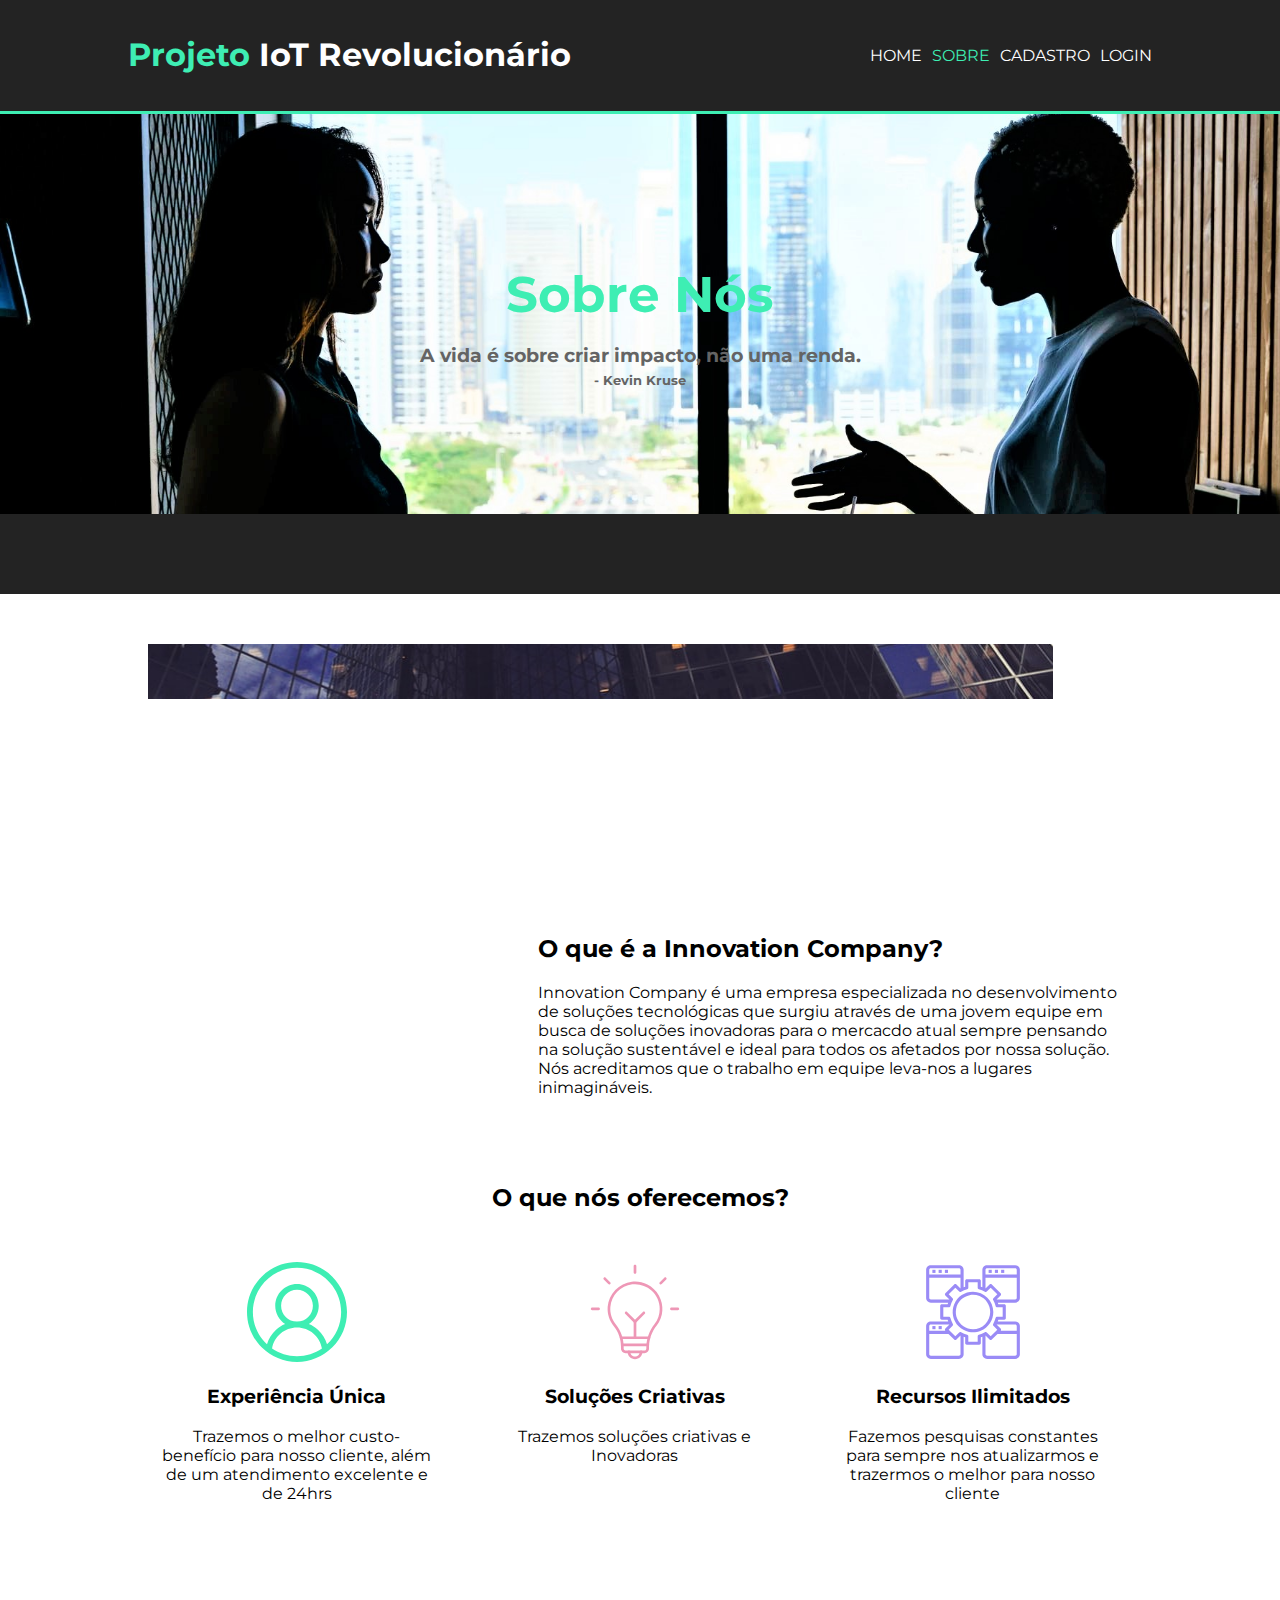
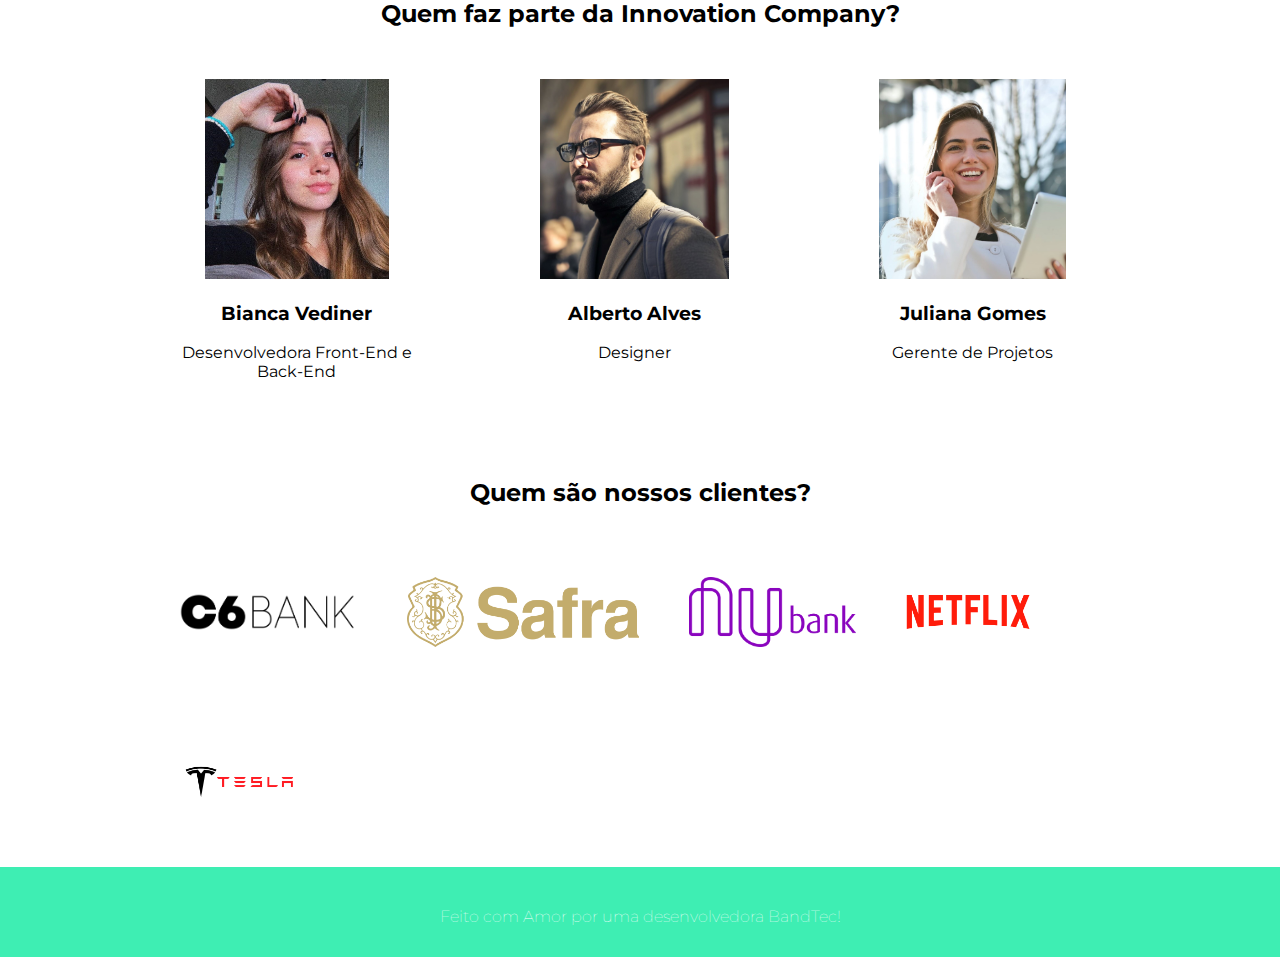
==== Projeto IoT Revolucionário/about-us.html @ 923848e6 "Subindo a estilização do site" ====
<!DOCTYPE html>
<html lang="en">

<head>
    <meta charset="UTF-8">
    <meta http-equiv="X-UA-Compatible" content="IE=edge">
    <meta name="viewport" content="width=device-width, initial-scale=1.0">
    <title>Projeto IOT Revolucionário</title>

    <link rel="stylesheet" href="css/about-us.css">
    <link rel="shortcut icon" href="img/icon.svg" type="image/x-icon">
    
</head>

<body>
    <div class="header">
        <div class="container">
            <h1 class="logo"><span class="destaque">Projeto</span> IoT Revolucionário</h1>
        
            <ul class="navbar">
                <li><a href="index.html">Home</a></span></li>
                <li><a href="about-us.html"><span class="destaque">Sobre</span></a></li>
                <li>Cadastro</li>
                <li>Login</li>
            </ul>
        </div>
    </div>

    <div class="banner">
        <div class="container">
            <h1 class="destaque">
                Sobre Nós
            </h1>
            <h3>
                A vida é sobre criar impacto, não uma renda.
                <h5>- Kevin Kruse</h5>
            </h3>
        </div>
    </div>

    <div class="barra">
    </div>
    
    <div class="box-about">
        <div class="container">
            <div class="history-img">
                <div class="history">
                    <h2>O que é a Innovation Company?</h2>
                    <p>Innovation Company é uma empresa especializada no desenvolvimento de soluções tecnológicas que surgiu através de uma jovem equipe em busca de soluções inovadoras para o mercacdo atual sempre pensando na solução sustentável e ideal para todos os afetados por nossa solução.
                    <br>
                    Nós acreditamos que o trabalho em equipe leva-nos a lugares inimagináveis.
                    </p>
                </div>
            </div>
        </div>
    </div>

    <div class="box">
        <div class="container">
            <div class="box-product">
               <h2>O que nós oferecemos?</h2>
               <div class="box-item">
                    <img src="img/user.svg">
                    <h3>Experiência Única</h3>
                    <p>Trazemos o melhor custo-benefício para nosso cliente, além de um atendimento excelente e de 24hrs</p>
                </div>
               <div class="box-item">
                    <img src="img/ideias.svg">
                    <h3>Soluções Criativas</h3>
                    <p>Trazemos soluções criativas e Inovadoras</p>
                </div>
                <div class="box-item">
                    <img src="img/recursos.svg">
                    <h3>Recursos Ilimitados</h3>
                    <p>Fazemos pesquisas constantes para sempre nos atualizarmos e trazermos o melhor para nosso cliente</p>
                </div>
            </div>
        </div>
    </div>

    <div class="box-team">
        <div class="container">
            <div class="team">
                <h2>Quem faz parte da Innovation Company?</h2>
                <div class="box-item">
                    <a href="https://github.com/BiaVediner"><img src="img/team3.jpeg"></a>
                    <h3>Bianca Vediner</h3>
                    <p>Desenvolvedora Front-End e Back-End</p>
                </div>
                <div class="box-item">
                    <a href="https://github.com/BiaVediner"><img src="img/team2.jpeg"></a>
                    <h3>Alberto Alves</h3>
                    <p>Designer</p>
                </div>
                <div class="box-item">
                    <a href="https://github.com/BiaVediner"><img src="img/team1.jpeg"></a>
                    <h3>Juliana Gomes</h3>
                    <p>Gerente de Projetos</p>
                </div>
            </div>
        </div>
    </div>

    <div class="box-clients">
        <div class="container">
            <div class="clients">
                <h2>Quem são nossos clientes?</h2>
                <img src="img/c6logo.png">
                <img src="img/safralogo.png">
                <img src="img/nubanklogo.png">
                <img src="img/netflixlogo.png">
                <img src="img/teslalogo.png">
            </div>
        </div>
    </div>
    
    <div class="footer">
        <div class="container">
            <h4>Feito com Amor por <a href="https://github.com/BiaVediner">uma desenvolvedora BandTec!</a></h4>
        </div>
    </div>
</body>

</html>
---- Projeto IoT Revolucionário/css/about-us.css ----
@import url('https://fonts.googleapis.com/css2?family=Montserrat:wght@400;600&display=swap');

body {
    font-family: 'Montserrat', sans-serif;
    margin: 0;
}

.header {
    background-color: #232323;
    color: #fff;
    overflow: auto;
    border-bottom: 3px solid rgb(62, 238, 179);
    padding: 30px 0 30px 0;
}

.container {
    width: 80%;
    margin: auto;
}

.navbar {
    list-style: none;
    float: right;

}

.logo {
    margin: 0;
    float: left;
    padding-top: 5px;
}

.navbar li {
    float: left;
    margin-left: 10px; 
    text-transform: uppercase;
}

.navbar a {
    color: rgb(255, 255, 255);
    text-decoration: none;
}

.destaque {
    color: rgb(62, 238, 179);
}


/* BANNNER */

.banner {
    text-align: center;
    background: rgb(207, 207, 207) url(../img/banner-about-us.jpeg) no-repeat fixed;
    background-size: cover;
    height: 400px;
}

.banner h1 {
    margin: 0;
    font-size: 50px;
    padding-top: 150px;
}

.banner h3 {
    color: #646464;
    margin-bottom: 5px;
}

.banner h5 {
    color: #646464;
    margin-top: 0;
}

.barra {
    background-color: #232323;
    height: 80px;
}

/* HISTORIA */

.box-about {
    overflow: auto;
    margin-top: 50px;
}

.history-img {
    height: 425px;
    width: 95%;
    margin-left: 2%;
    background: url(../img/empresa.jpg) no-repeat fixed;
}

.history {
    background-color: rgb(255, 255, 255);
    margin-top: 270px;
    width: 60%;
    padding-left: 15px;
    float: right;
}

/* PRODUTOS */

.box {
    overflow: auto;
    margin-top: 50px;
}

.box-product {
    text-align: center;
}

.box img {
    height: 100px;
}

/*EQUIPE*/

.box-team {
    overflow: auto;
    margin-top: 30px;
}

.team {
    text-align: center;
}

.box-team img {
    height: 200px;
}

.box-item {
    float: left;
    text-align: center;
    width: 27%;
    padding: 3%;
}

/*CLIENTES*/

.box-clients {
    overflow: auto;
    margin-top: 30px;
}

.clients {
    text-align: center;
    width: 90%;
    margin: auto;
}

.box-clients img {
    height: 70px;
    float: left;
    padding-right: 50px;
    margin: 50px 0;
}   

/*FOOTER*/

.footer {
   text-align: center;
   background-color: rgb(62, 238, 179);
   height: 90px
}

.footer h4 {
    margin: 0;
    font-weight: 100;
    color: #fff;
    padding-top: 40px;
    cursor: pointer;
}

.footer a {
    text-decoration: none;
    color: #fff;
}
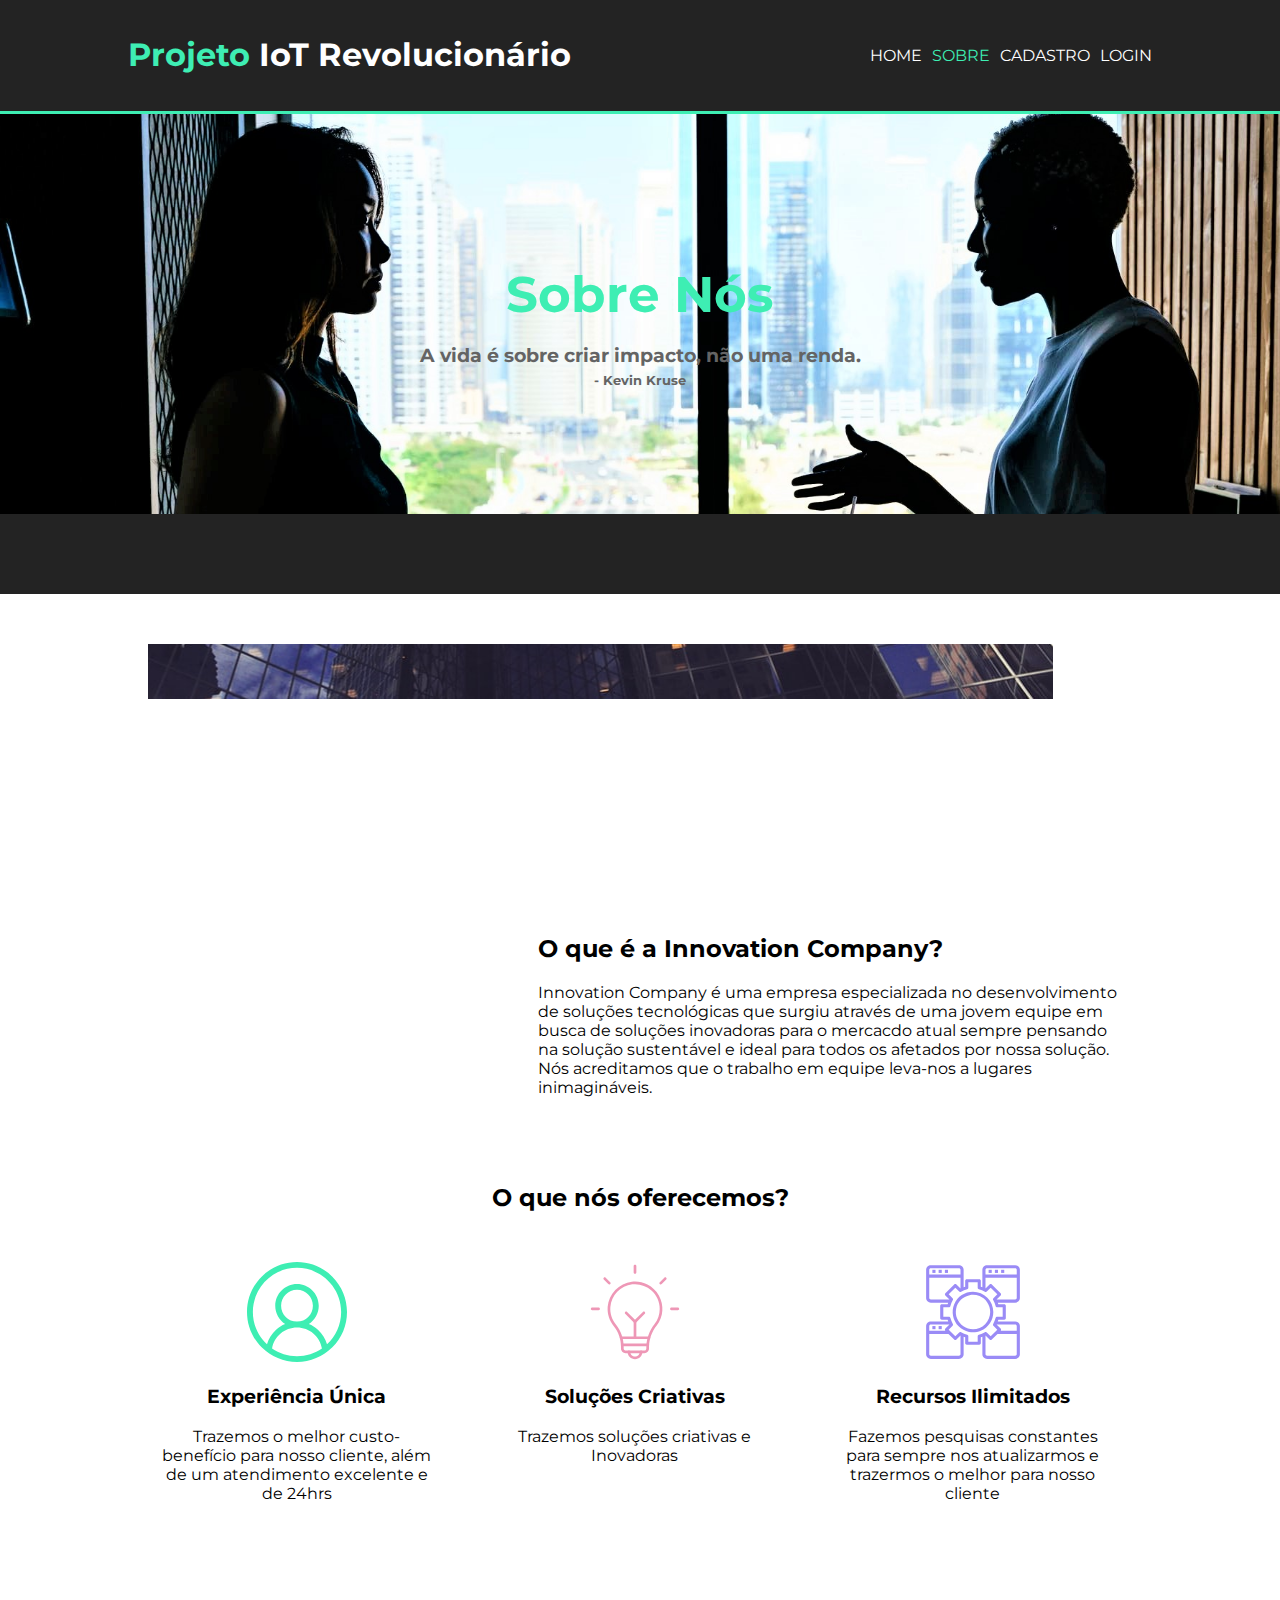
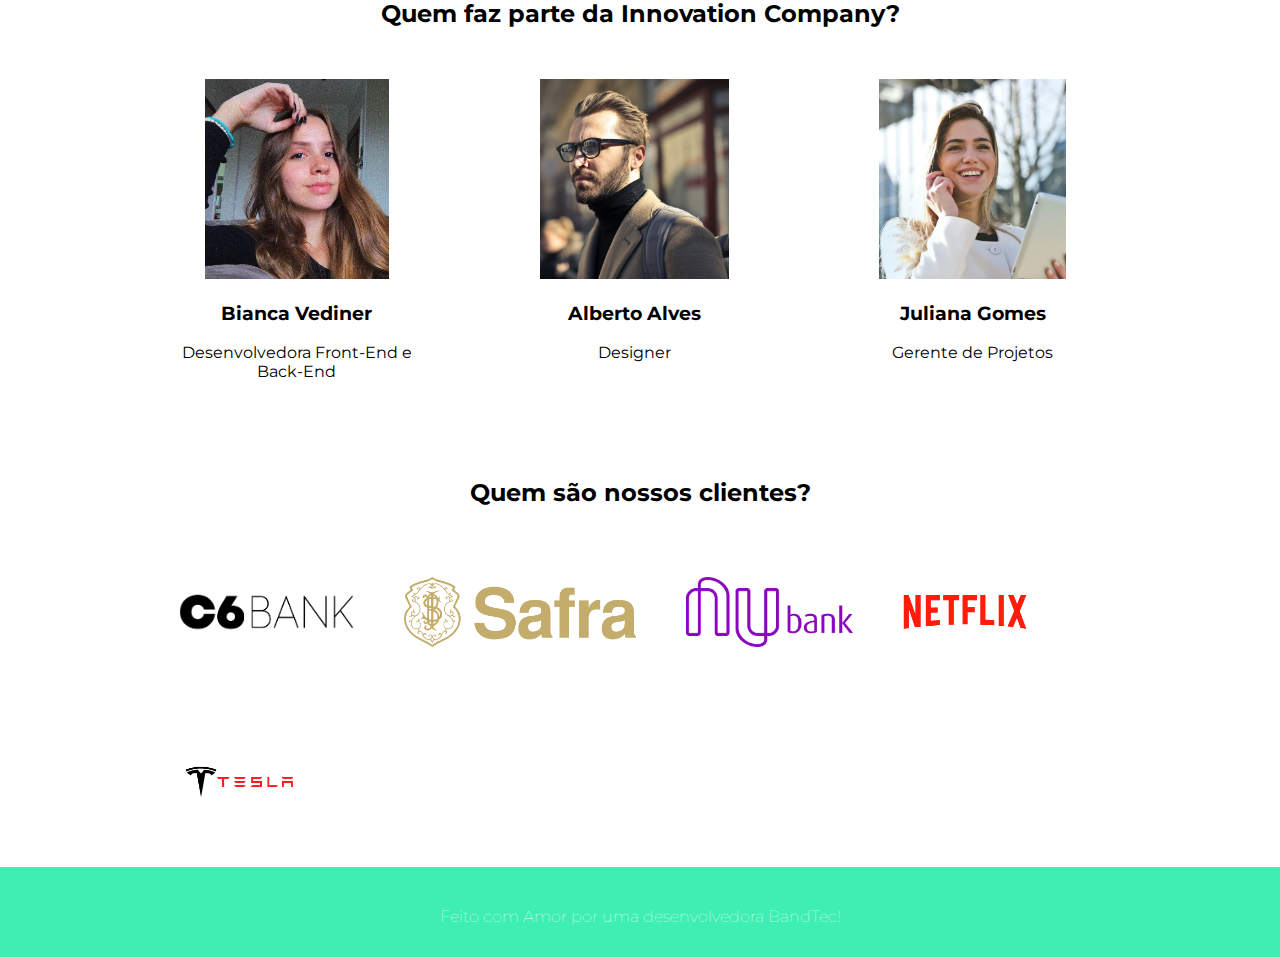
==== commit f3851039: "Subindo a página 'Sobre Nós'" ====
--- a/Projeto IoT Revolucionário/about-us.html
+++ b/Projeto IoT Revolucionário/about-us.html
@@ -33,7 +33,7 @@
             </h1>
             <h3>
                 A vida é sobre criar impacto, não uma renda.
-                <h5>- Kevin Kruse</h5>
+                <h5> - Kevin Kruse</h5>
             </h3>
         </div>
     </div>
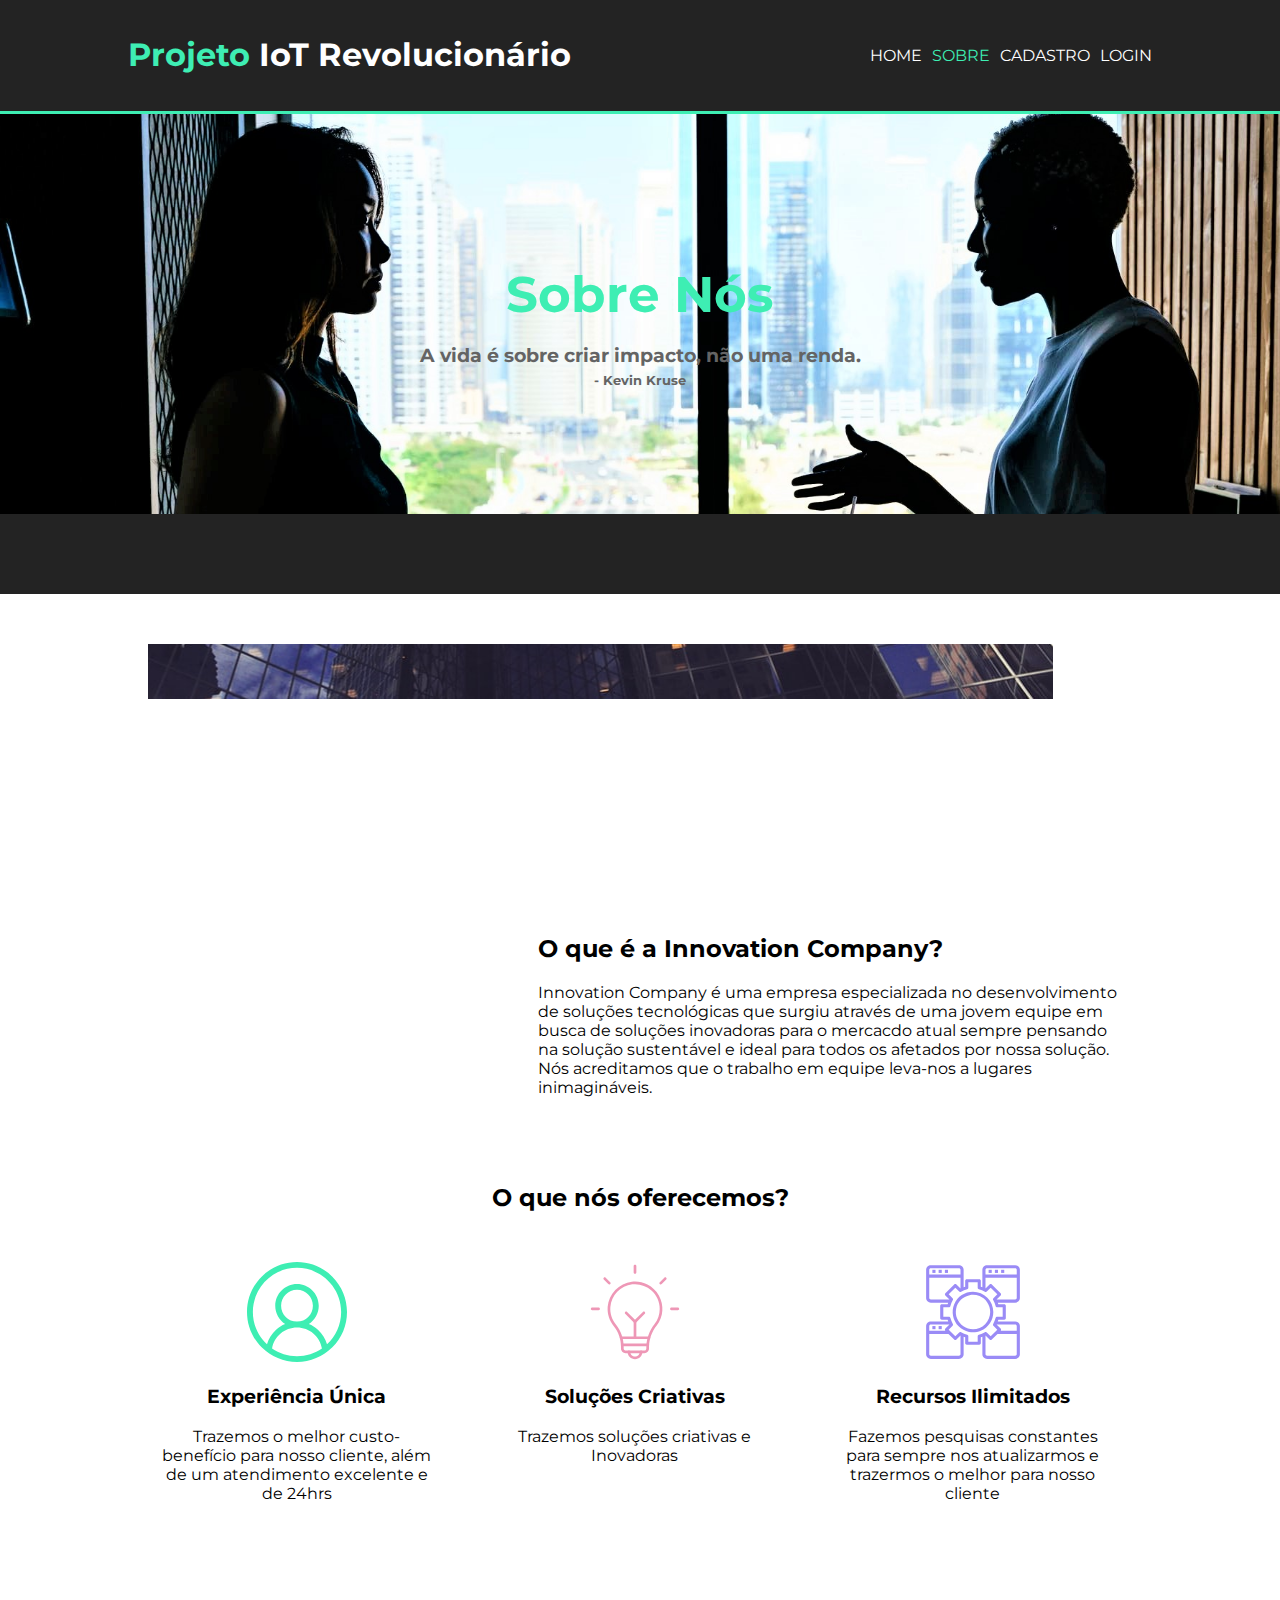
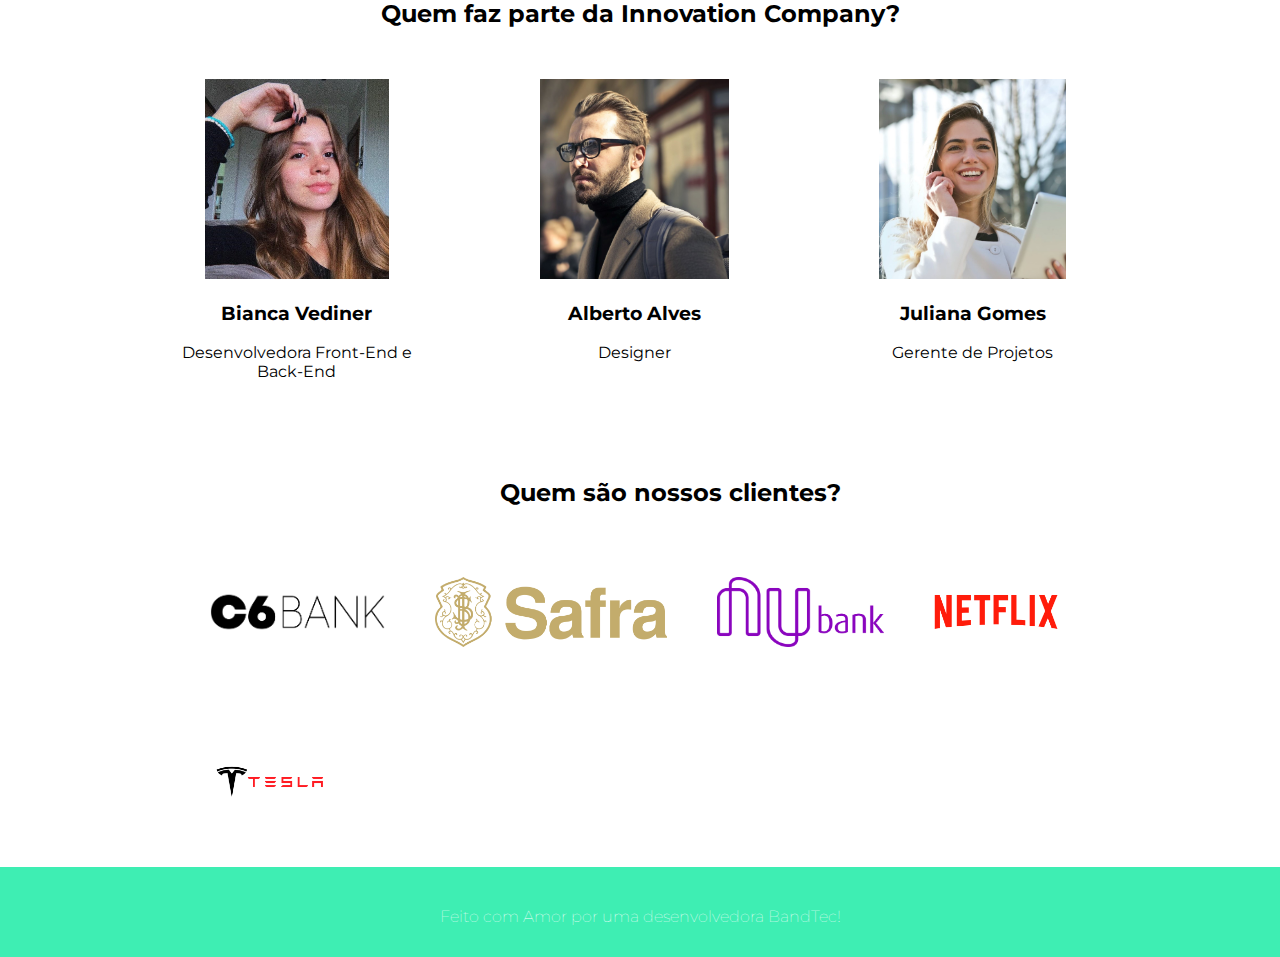
==== commit 6aeca514: "Subindo o ínicio da página do Login desenvolvida na aula 09/04" ====
--- a/Projeto IoT Revolucionário/about-us.html
+++ b/Projeto IoT Revolucionário/about-us.html
@@ -5,9 +5,10 @@
     <meta charset="UTF-8">
     <meta http-equiv="X-UA-Compatible" content="IE=edge">
     <meta name="viewport" content="width=device-width, initial-scale=1.0">
-    <title>Projeto IOT Revolucionário</title>
+    <title>Sobre | Projeto IOT Revolucionário</title>
 
     <link rel="stylesheet" href="css/about-us.css">
+    <link rel="stylesheet" href="css/main.css" />
     <link rel="shortcut icon" href="img/icon.svg" type="image/x-icon">
     
 </head>
@@ -21,12 +22,12 @@
                 <li><a href="index.html">Home</a></span></li>
                 <li><a href="about-us.html"><span class="destaque">Sobre</span></a></li>
                 <li>Cadastro</li>
-                <li>Login</li>
+                <li><a href="login.html">Login</a></li>
             </ul>
         </div>
     </div>
 
-    <div class="banner">
+    <div class="banner-about">
         <div class="container">
             <h1 class="destaque">
                 Sobre Nós
--- a/Projeto IoT Revolucionário/css/about-us.css
+++ b/Projeto IoT Revolucionário/css/about-us.css
@@ -1,72 +1,25 @@
-@import url('https://fonts.googleapis.com/css2?family=Montserrat:wght@400;600&display=swap');
-
-body {
-    font-family: 'Montserrat', sans-serif;
-    margin: 0;
-}
-
-.header {
-    background-color: #232323;
-    color: #fff;
-    overflow: auto;
-    border-bottom: 3px solid rgb(62, 238, 179);
-    padding: 30px 0 30px 0;
-}
-
-.container {
-    width: 80%;
-    margin: auto;
-}
-
-.navbar {
-    list-style: none;
-    float: right;
-
-}
-
-.logo {
-    margin: 0;
-    float: left;
-    padding-top: 5px;
-}
-
-.navbar li {
-    float: left;
-    margin-left: 10px; 
-    text-transform: uppercase;
-}
-
-.navbar a {
-    color: rgb(255, 255, 255);
-    text-decoration: none;
-}
-
-.destaque {
-    color: rgb(62, 238, 179);
-}
-
 
 /* BANNNER */
 
-.banner {
+.banner-about {
     text-align: center;
     background: rgb(207, 207, 207) url(../img/banner-about-us.jpeg) no-repeat fixed;
     background-size: cover;
     height: 400px;
 }
 
-.banner h1 {
+.banner-about h1 {
     margin: 0;
     font-size: 50px;
     padding-top: 150px;
 }
 
-.banner h3 {
+.banner-about h3 {
     color: #646464;
     margin-bottom: 5px;
 }
 
-.banner h5 {
+.banner-about h5 {
     color: #646464;
     margin-top: 0;
 }
@@ -109,10 +62,6 @@
     text-align: center;
 }
 
-.box img {
-    height: 100px;
-}
-
 /*EQUIPE*/
 
 .box-team {
@@ -128,13 +77,6 @@
     height: 200px;
 }
 
-.box-item {
-    float: left;
-    text-align: center;
-    width: 27%;
-    padding: 3%;
-}
-
 /*CLIENTES*/
 
 .box-clients {
@@ -145,7 +87,7 @@
 .clients {
     text-align: center;
     width: 90%;
-    margin: auto;
+    padding: 0 8%;
 }
 
 .box-clients img {
@@ -153,25 +95,4 @@
     float: left;
     padding-right: 50px;
     margin: 50px 0;
-}   
-
-/*FOOTER*/
-
-.footer {
-   text-align: center;
-   background-color: rgb(62, 238, 179);
-   height: 90px
-}
-
-.footer h4 {
-    margin: 0;
-    font-weight: 100;
-    color: #fff;
-    padding-top: 40px;
-    cursor: pointer;
-}
-
-.footer a {
-    text-decoration: none;
-    color: #fff;
-}+}   --- a/Projeto IoT Revolucionário/css/main.css
+++ b/Projeto IoT Revolucionário/css/main.css
@@ -0,0 +1,147 @@
+@import url('https://fonts.googleapis.com/css2?family=Montserrat:wght@400;600&display=swap');
+
+body {
+    font-family: 'Montserrat', sans-serif;
+    margin: 0;
+}
+
+.header {
+    background-color: #232323;
+    color: #fff;
+    overflow: auto;
+    border-bottom: 3px solid rgb(62, 238, 179);
+    /* border: espessura, estilo, cor */
+    padding: 30px 0 30px 0;
+    /* padding: acima direita abaixo esquerda */
+}
+
+.container {
+    width: 80%;
+    margin: auto;
+}
+
+.navbar {
+    list-style: none;
+    float: right;
+
+}
+
+.logo {
+    margin: 0;
+    float: left;
+    padding-top: 5px;
+}
+
+.navbar li {
+    float: left;
+    margin-left: 10px; 
+    text-transform: uppercase;
+}
+
+.destaque {
+    color: rgb(62, 238, 179);
+}
+
+/* BANNNER */
+
+.banner {
+    text-align: center;
+    background: rgb(207, 207, 207) url(../img/banner-fundo.jpg) no-repeat fixed;
+    /* background-color: rgb(207, 207, 207);
+    background-image: url(img/banner.jpg);
+    background-repeat: no-repeat; */
+    background-size: cover;
+    height: 400px;
+}
+
+.banner h1 {
+    margin: 0;
+    font-size: 50px;
+    padding-top: 150px;
+}
+
+.banner h3 {
+    color: #646464;
+}
+
+/* SAIBA MAIS*/
+
+.saiba-mais button {
+    border: 0;
+    background-color: rgb(62, 238, 179);
+    color: #fff;
+    text-transform: uppercase; 
+    padding: 10px 30px;
+    margin-top: 28px;
+    font-family: 'Montserrat', sans-serif;
+}
+
+.saiba-mais {
+    text-align: center;
+    background-color: #232323;
+    height: 90px;
+}
+
+/* MISSAO VISAO VALORES*/
+
+.box {
+    overflow: auto;
+}
+
+.box img {
+    height: 100px;
+    /*por boas práticas sempre mexer na altura*/
+}
+
+.box-item {
+    float: left;
+    text-align: center;
+    width: 27%;
+    padding: 3%;
+}
+
+/*FOOTER*/
+
+.footer {
+   text-align: center;
+   background-color: rgb(62, 238, 179);
+   height: 90px
+}
+
+.footer h4 {
+    margin: 0;
+    font-weight: 100;
+    color: #fff;
+    padding-top: 40px;
+    cursor: pointer;
+}
+
+/* LINK */
+
+a {
+    text-decoration: none;
+    color: #fff;
+}
+
+a:hover {
+    color: rgb(62, 238, 179);
+}
+
+/* Estilo do Login */
+
+.pag-login {
+    background-color: #ECF0F1;
+}
+
+.pag-login h1 {
+    margin: 0;
+}
+
+.box-login {
+    background-color: rgb(255, 255, 255);
+    width: 40%;
+    margin: auto;
+    text-align: center;
+    box-shadow: 5px 7px 13px 1px #babfc0;
+    /*box-shadow: coordenadas em x coordernadas em y difusão difusão cor*/
+}